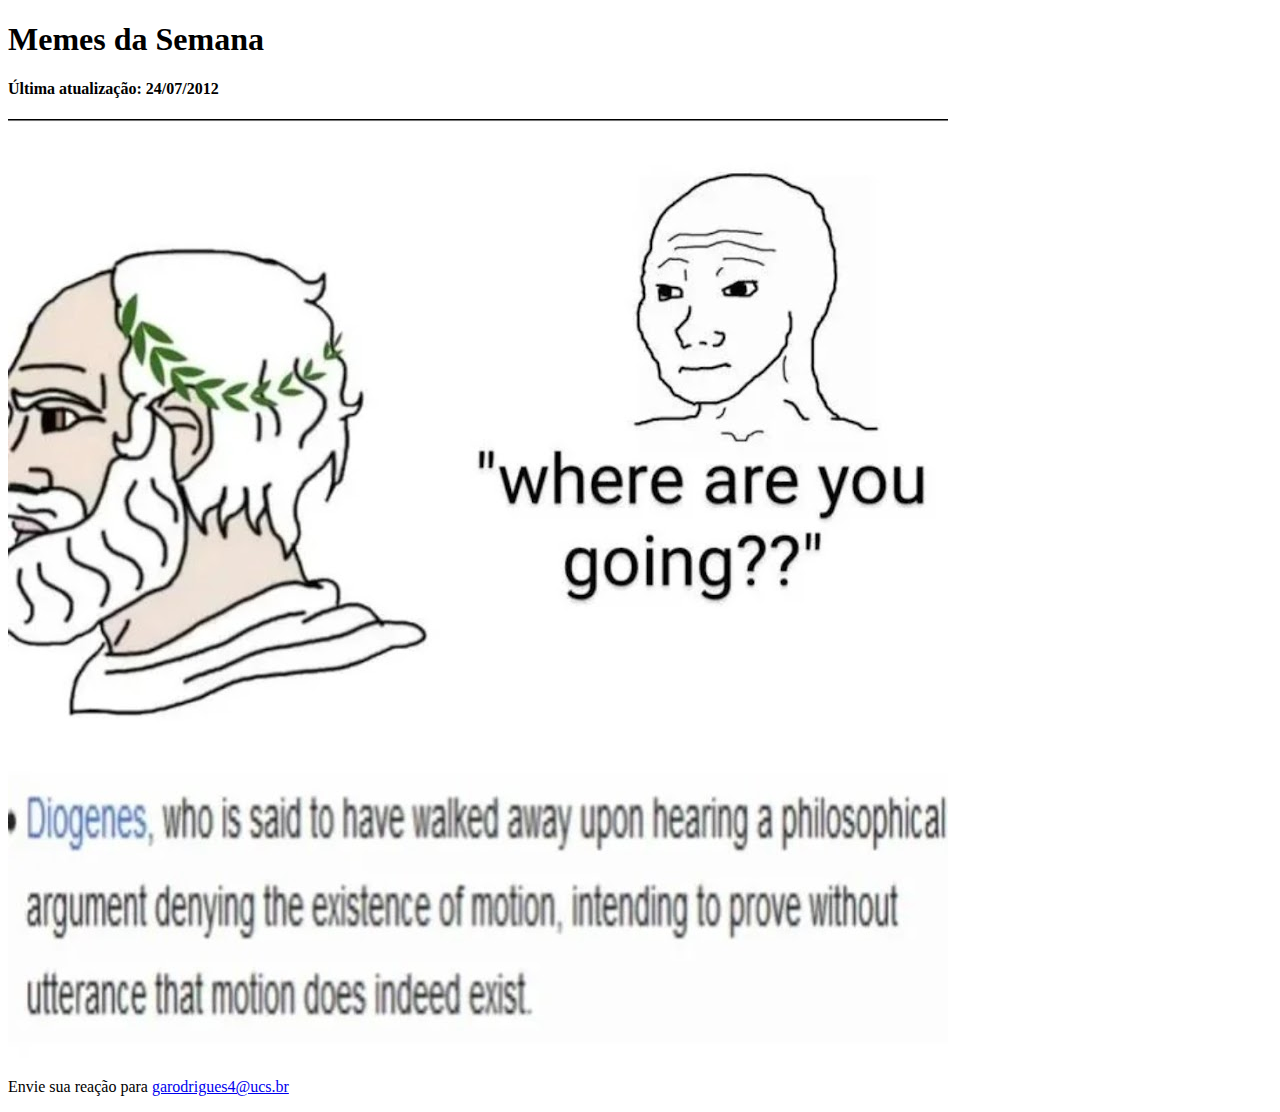
==== pages/memes.html @ 61cb878b "Adiciona página Memes básica" ====
<!DOCTYPE html>
<html lang="pt">
<head>
  <meta charset="UTF-8">
  <meta name="viewport" content="width=device-width, initial-scale=1.0">
  <title>Memes da Semana</title>
</head>
<body>
  <h1>Memes da Semana</h1>
  <h4>Última atualização: 24/07/2012</h4>
  <img src="../img/meme-diogenes.png">
  <p>Envie sua reação para <a href="mailto:garodrigues4@ucs.br" target="_blank">garodrigues4@ucs.br</a></p>

</body>
</html>
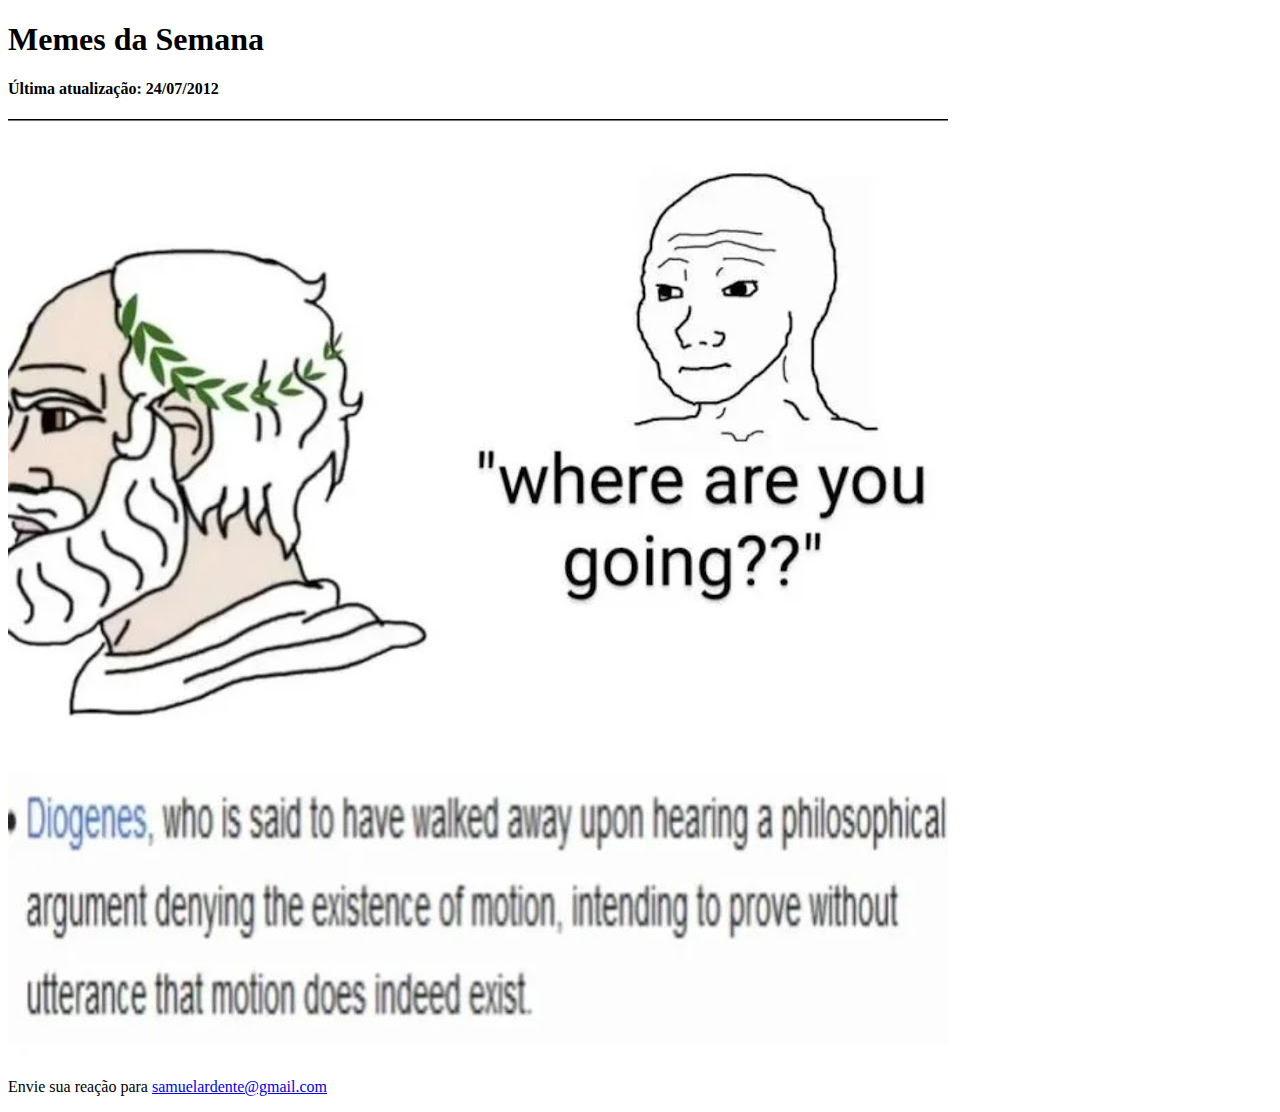
==== commit 2b872bec: "Muda email na página Memes" ====
--- a/pages/memes.html
+++ b/pages/memes.html
@@ -9,7 +9,7 @@
   <h1>Memes da Semana</h1>
   <h4>Última atualização: 24/07/2012</h4>
   <img src="../img/meme-diogenes.png">
-  <p>Envie sua reação para <a href="mailto:garodrigues4@ucs.br" target="_blank">garodrigues4@ucs.br</a></p>
+  <p>Envie sua reação para <a href="mailto:samuelardente@gmail.com" target="_blank">samuelardente@gmail.com</a></p>
 
 </body>
 </html>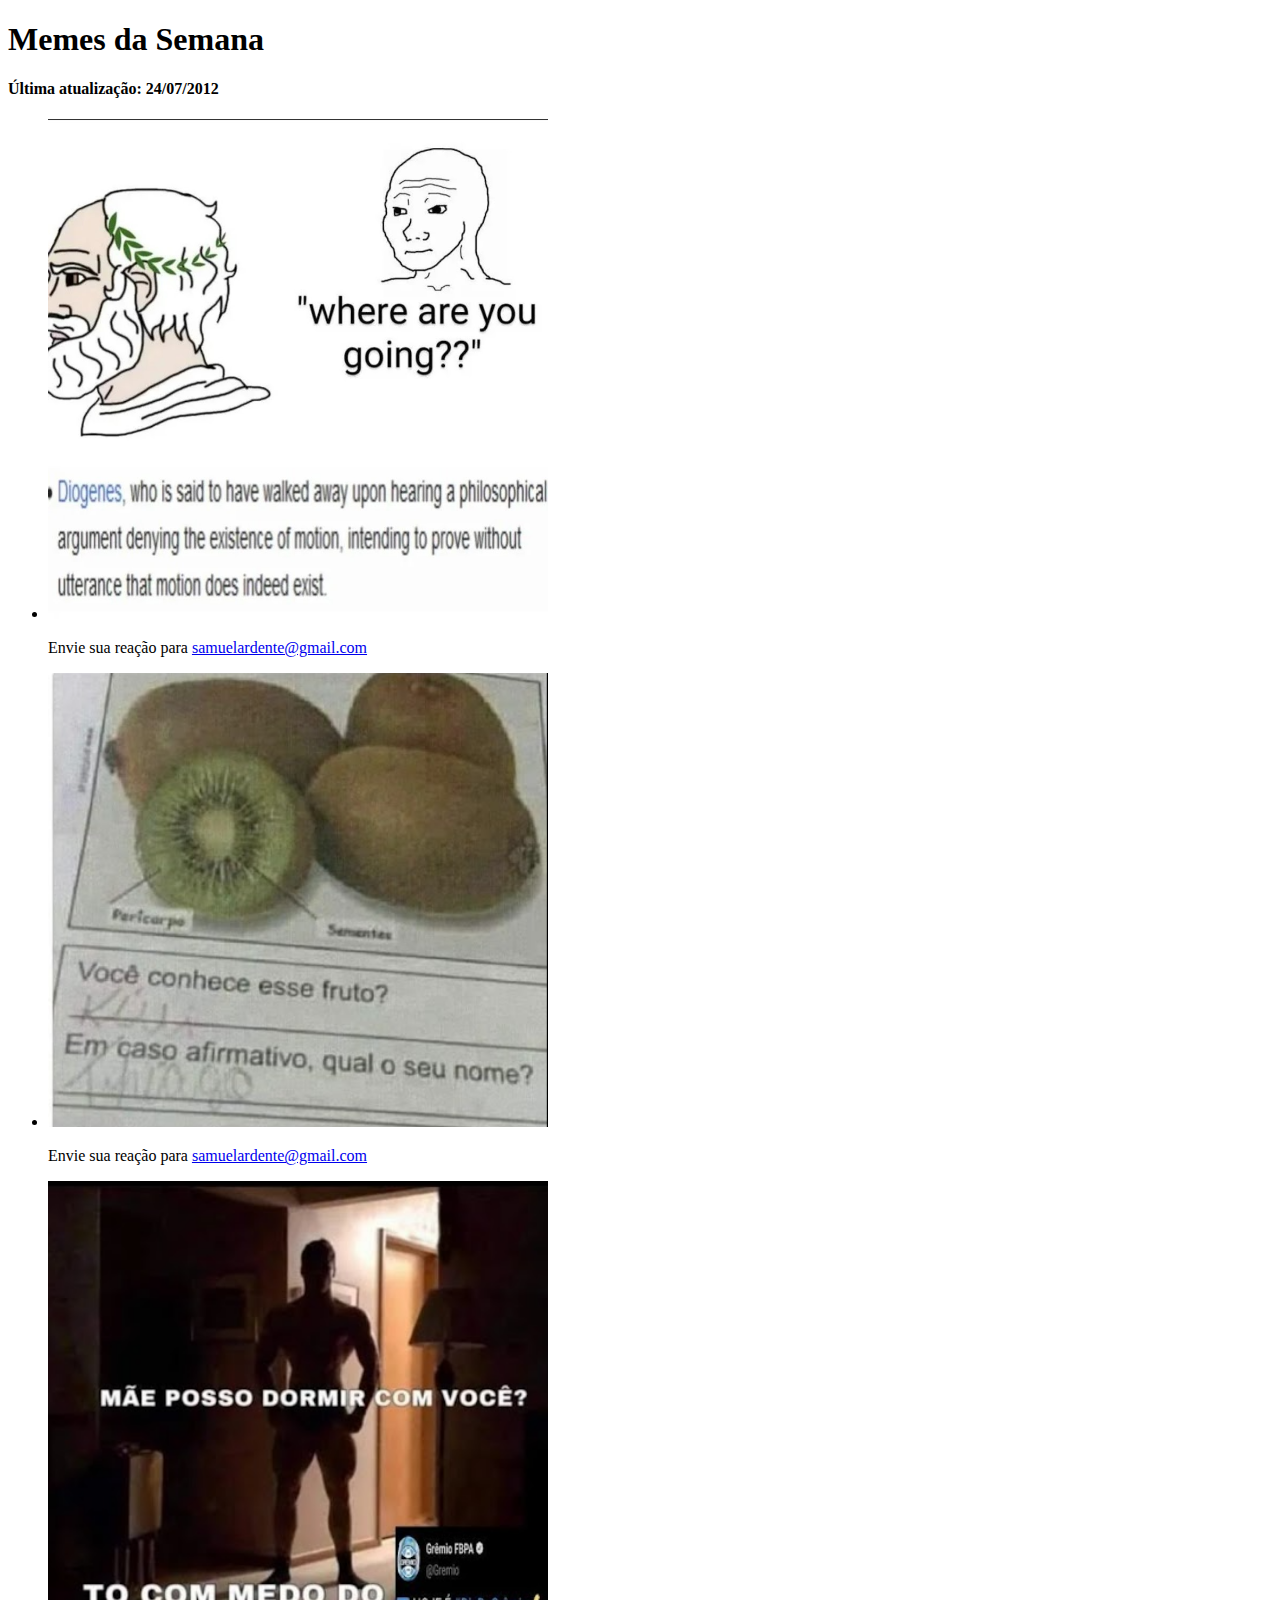
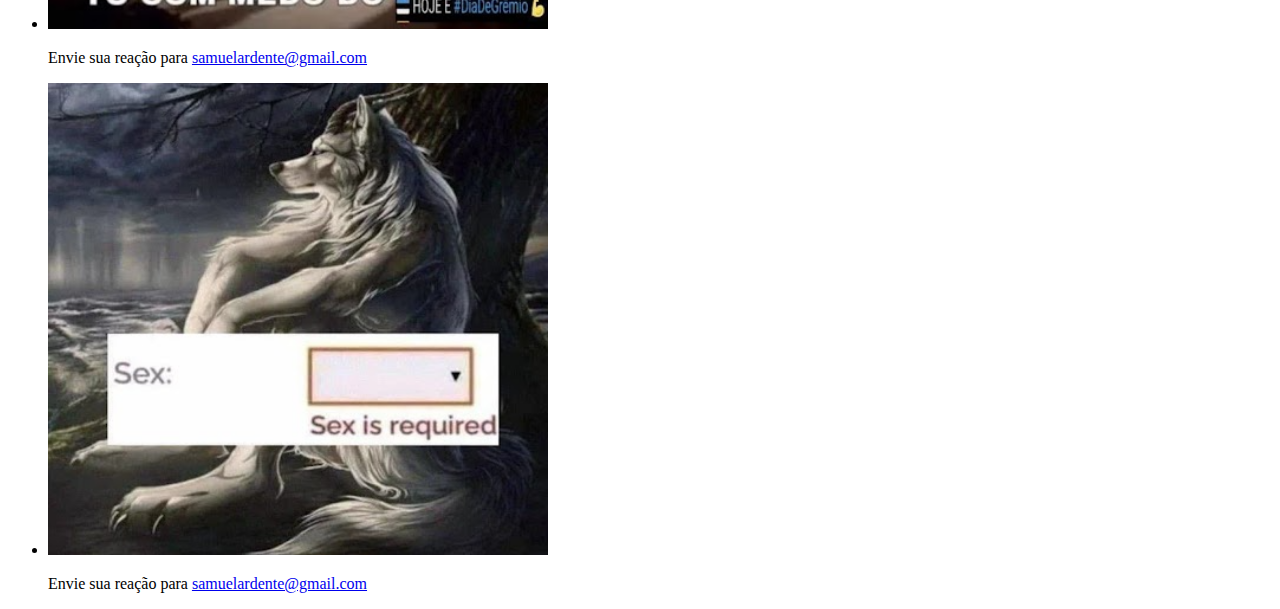
==== commit 5e30fe9b: "Adiciona mais memes e atualiza link de email" ====
--- a/pages/memes.html
+++ b/pages/memes.html
@@ -8,8 +8,22 @@
 <body>
   <h1>Memes da Semana</h1>
   <h4>Última atualização: 24/07/2012</h4>
-  <img src="../img/meme-diogenes.png">
-  <p>Envie sua reação para <a href="mailto:samuelardente@gmail.com" target="_blank">samuelardente@gmail.com</a></p>
+  <ul>
+  <li><img src="../img/meme-diogenes.png" alt="Meme Da Semana" width="500">
+    <p>Envie sua reação para <a href="https://mail.google.com/mail/?view=cm&fs=1&to=samuelardente@gmail.com&su=Meme%20da%20Semana&body=Adorei%20o%20meme" 
+    target="_blank">samuelardente@gmail.com</a></p></li>
+  
+  <li><img src="../img/kiwi-thiago.png" alt="Meme Da Semana" width="500">
+  <p>Envie sua reação para <a href="https://mail.google.com/mail/?view=cm&fs=1&to=samuelardente@gmail.com&su=Meme%20da%20Semana&body=Adorei%20o%20meme" 
+    target="_blank">samuelardente@gmail.com</a></p></li>
 
+  <li><img src="../img/meme-gremio.png" alt="Meme Da Semana" width="500">
+  <p>Envie sua reação para <a href="https://mail.google.com/mail/?view=cm&fs=1&to=samuelardente@gmail.com&su=Meme%20da%20Semana&body=Adorei%20o%20meme" 
+    target="_blank">samuelardente@gmail.com</a></p></li> 
+
+  <li><img src="../img/meme-alpha.png" alt="Meme Da Semana" width="500">
+  <p>Envie sua reação para <a href="https://mail.google.com/mail/?view=cm&fs=1&to=samuelardente@gmail.com&su=Meme%20da%20Semana&body=Adorei%20o%20meme" 
+    target="_blank">samuelardente@gmail.com</a></p></li>
+  </ul>
 </body>
 </html>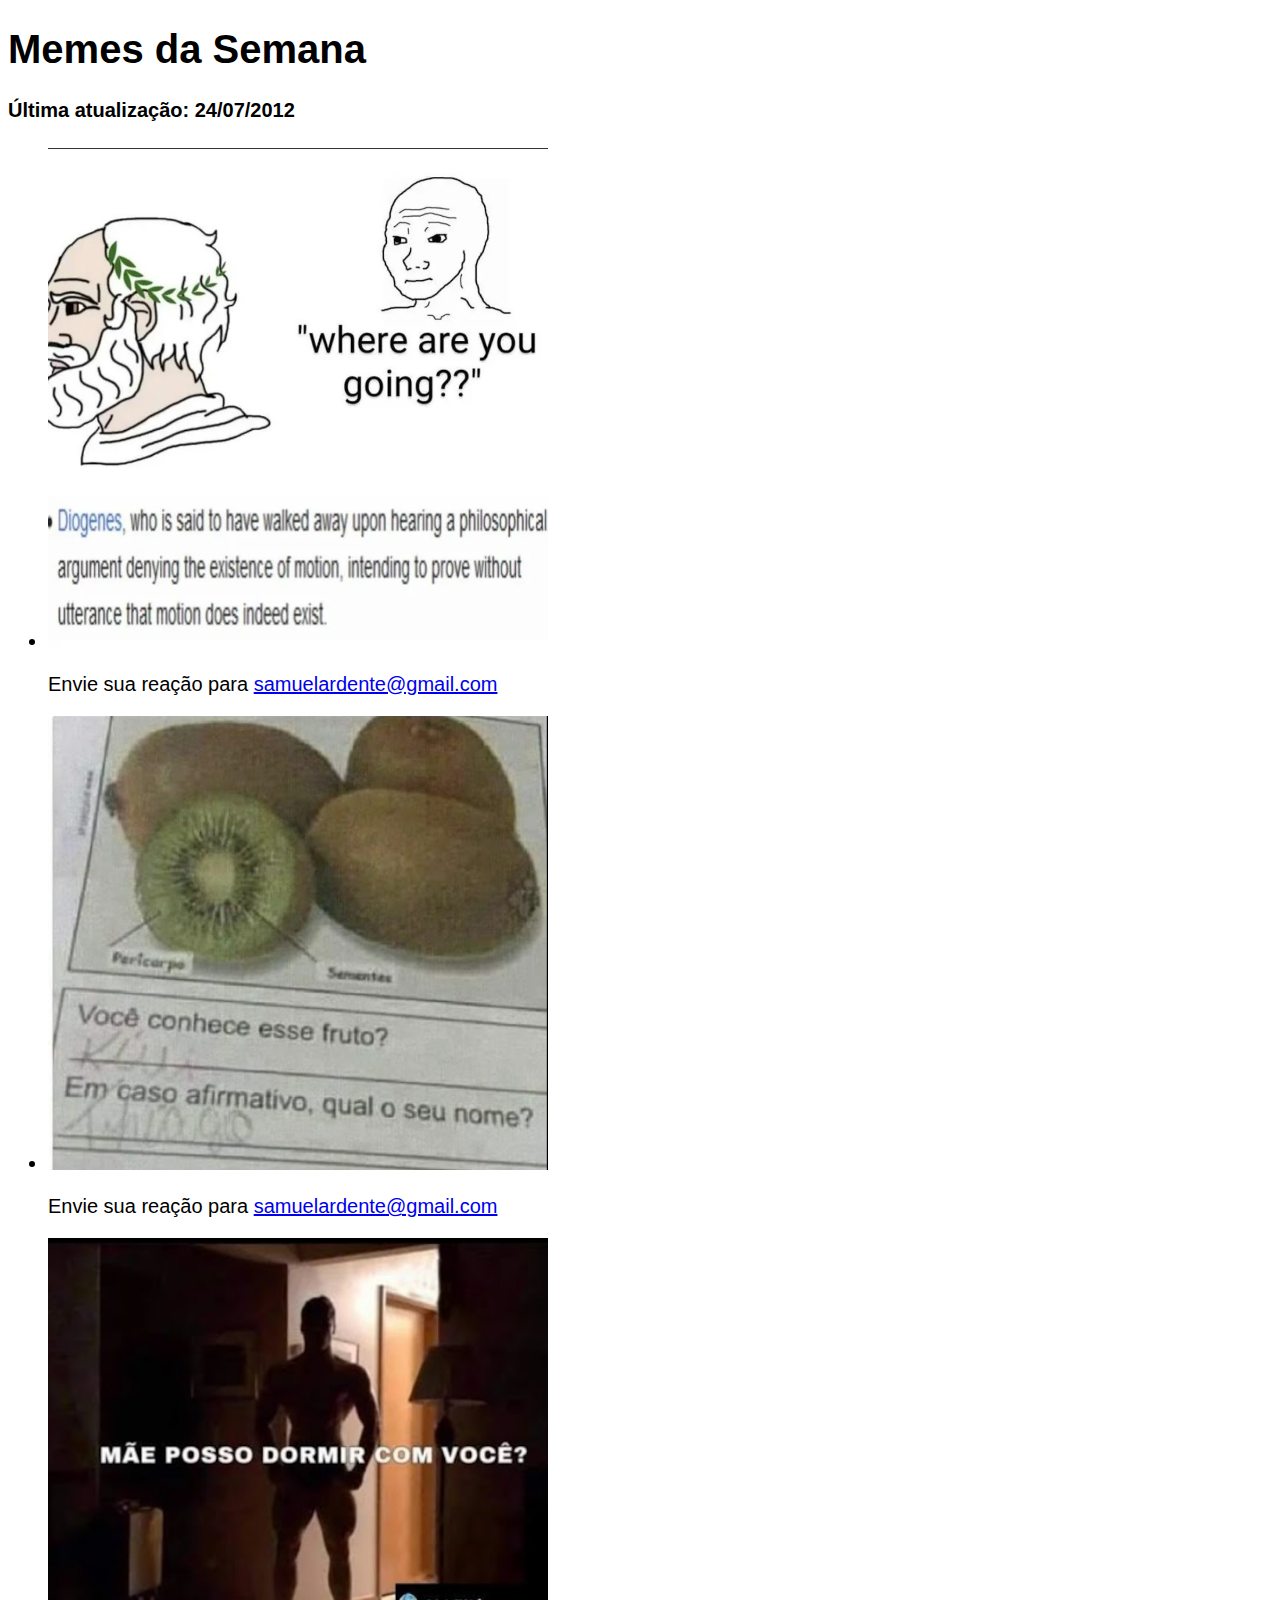
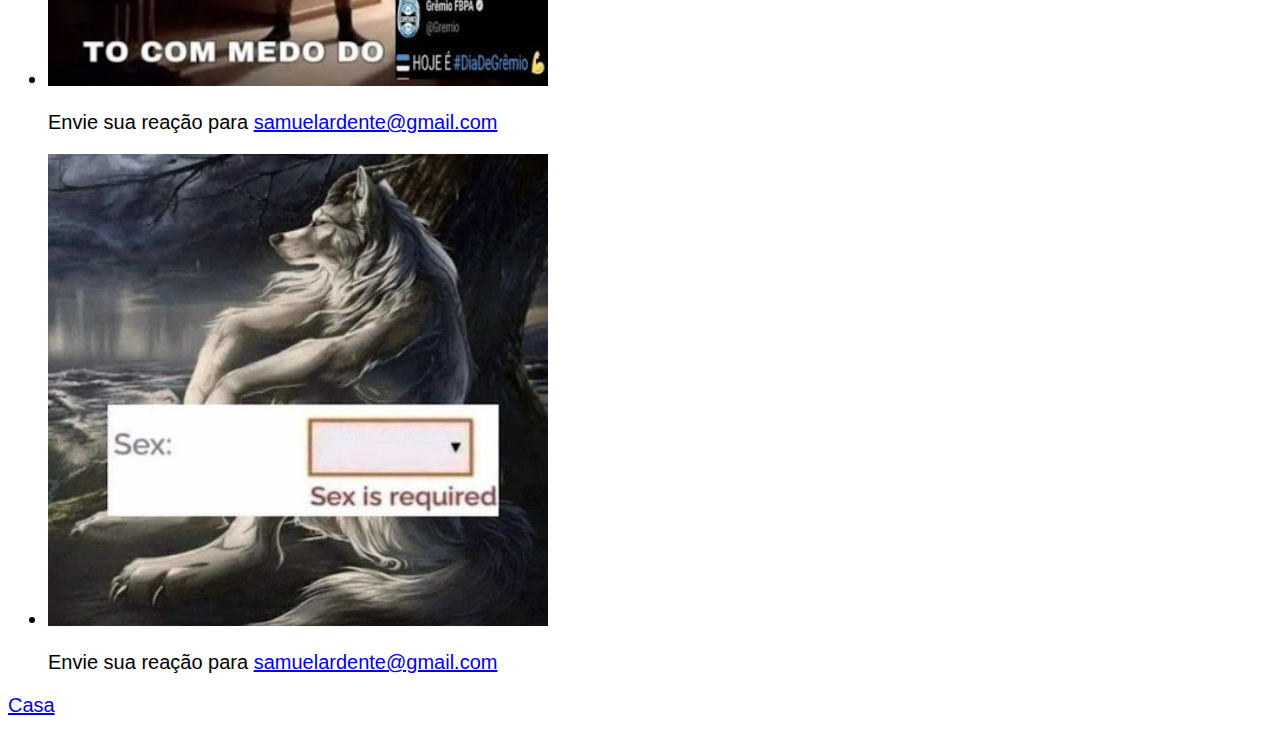
==== commit be8d5bd7: "Adiciona Geraldo News and 404 page + Edições" ====
--- a/pages/memes.html
+++ b/pages/memes.html
@@ -3,6 +3,7 @@
 <head>
   <meta charset="UTF-8">
   <meta name="viewport" content="width=device-width, initial-scale=1.0">
+  <link rel="stylesheet" href="../styles.css">
   <title>Memes da Semana</title>
 </head>
 <body>
@@ -25,5 +26,7 @@
   <p>Envie sua reação para <a href="https://mail.google.com/mail/?view=cm&fs=1&to=samuelardente@gmail.com&su=Meme%20da%20Semana&body=Adorei%20o%20meme" 
     target="_blank">samuelardente@gmail.com</a></p></li>
   </ul>
+
+  <p><a href="../index.html">Casa</a></p>
 </body>
 </html>--- a/styles.css
+++ b/styles.css
@@ -0,0 +1,12 @@
+* {
+    font-family:'Gill Sans', 'Gill Sans MT', Calibri, 'Trebuchet MS', sans-serif;
+    font-size: 20px;
+}
+
+h1 {
+    font-size: 40px;
+}
+
+p em {
+    font-variant: small-caps;
+}